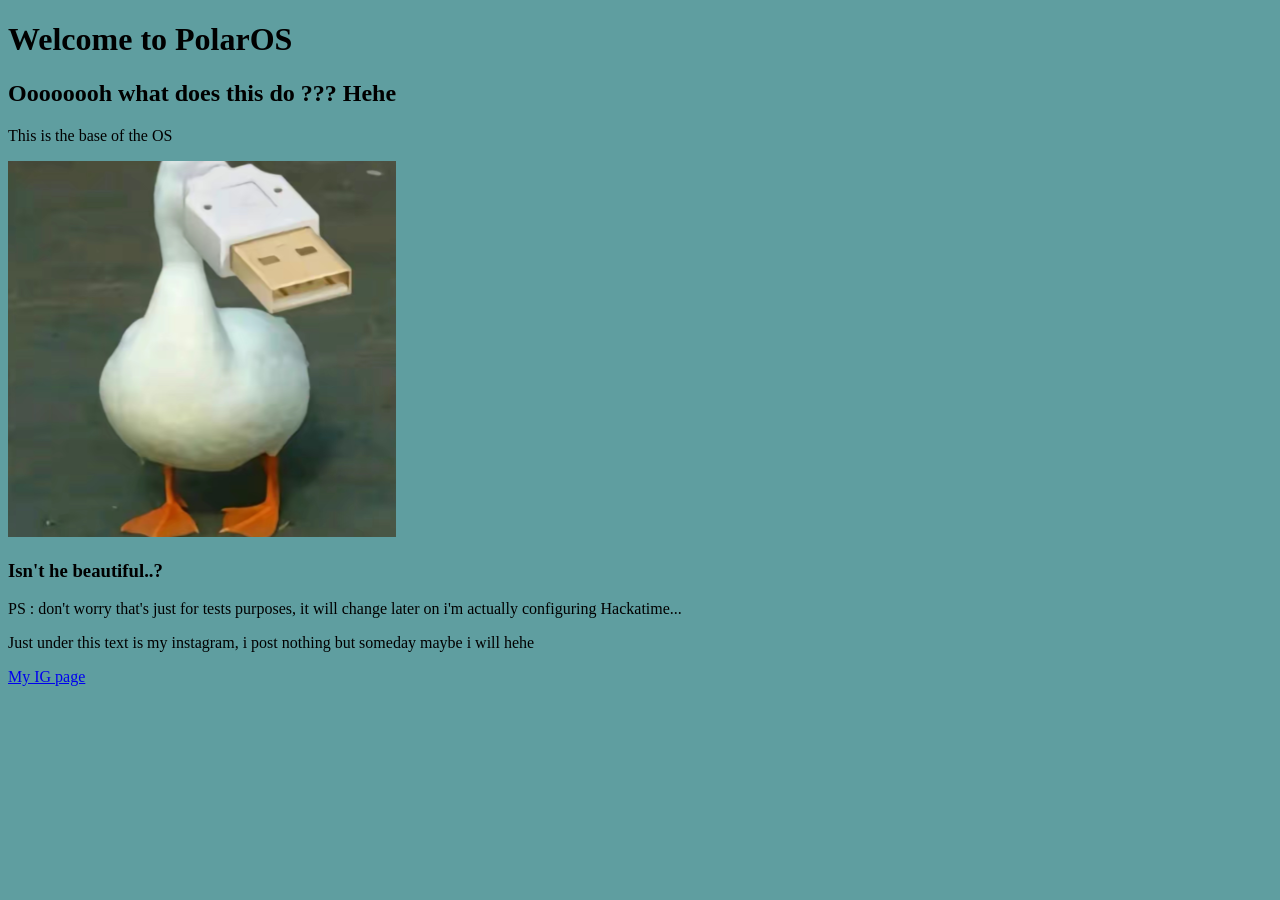
==== ressources/index.html @ 50333b44 "Test Commit" ====
<!DOCTYPE html>

<html>

    <body style="background-color: cadetblue;">

        <h1> Welcome to PolarOS </h1>

        <h2> Oooooooh what does this do ??? Hehe </h2>

        <p> This is the base of the OS</p>

        <img style="width: 388px; height: 376px" src="./Coucoucoincoin.png" />

        <h3> Isn't he beautiful..?</h3>

        <p>PS : don't worry that's just for tests purposes, it will change later on i'm actually configuring Hackatime...</p>

        <p> Just under this text is my instagram, i post nothing but someday maybe i will hehe</p>

        <a href="https://www.instagram.com/polarops_72/">My IG page</a>

    </body>


</html>
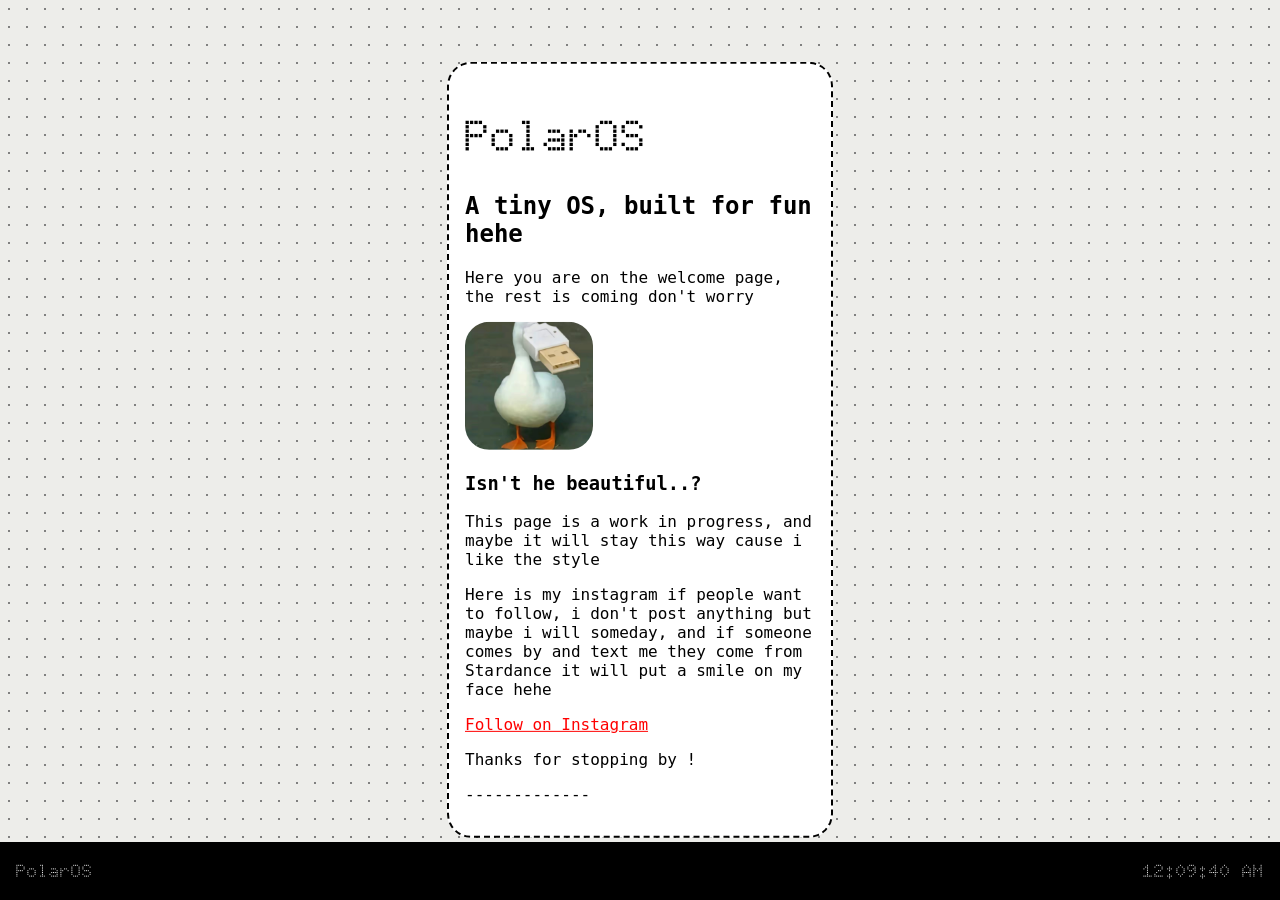
==== commit 089e7093: "2nd Test" ====
--- a/ressources/index.html
+++ b/ressources/index.html
@@ -1,26 +1,41 @@
 <!DOCTYPE html>
+ 
+<html>
+ 
+    <head>
+        <link href="https://fonts.googleapis.com/css2?family=Doto:wght@900&display=swap" rel="stylesheet">
+    </head>
+ 
+    <body style="background-color: rgb(237, 237, 234); font-family: Andale Mono, monospace; color: black;
+                background-image: radial-gradient(gray 1px, transparent 1px); background-size: 18px 18px;">
+ 
+        <div id="welcome" style="background-color: white; border: 2px dashed black; border-radius: 24px; width: 350px; padding: 16px;
+                    position: absolute; top: 50%; left: 50%; transform: translate(-50%, -50%)">
+ 
+            <h1 style="font-family: Doto, monospace; font-size: 44px;"> PolarOS </h1>
+            <h2> A tiny OS, built for fun hehe </h2>
+            <p> Here you are on the welcome page, the rest is coming don't worry</p>
+            <img style="width: 128px; height: 128px; border-radius: 24px; object-fit: cover;" src="./Coucoucoincoin.png" />
+            <h3> Isn't he beautiful..?</h3>
+            <p> This page is a work in progress, and maybe it will stay this way cause i like the style</p>
+            <p> Here is my instagram if people want to follow, i don't post anything but maybe i will someday, 
+                and if someone comes by and text me they come from Stardance it will put a smile on my face hehe </p>
+            <a href="https://www.instagram.com/polarops_72/" style="color: red;">Follow on Instagram</a>
+            <p> Thanks for stopping by !</p>
+            <p>-------------</p>
 
-<html>
+        </div>
+ 
+        <div style="display: flex; justify-content: space-between; position: fixed; bottom: 0; left: 0; right: 0;
+                    padding: 0 16px; background-color: black; color: white; font-family: Doto, monospace; font-size: 18px;">
+            <p> PolarOS </p>
+            <p><time id="timeElement" datetime="">--:--:--</time></p>
+        </div>
 
-    <body style="background-color: cadetblue;">
+        <script src="script.js"></script>
 
-        <h1> Welcome to PolarOS </h1>
-
-        <h2> Oooooooh what does this do ??? Hehe </h2>
-
-        <p> This is the base of the OS</p>
-
-        <img style="width: 388px; height: 376px" src="./Coucoucoincoin.png" />
-
-        <h3> Isn't he beautiful..?</h3>
-
-        <p>PS : don't worry that's just for tests purposes, it will change later on i'm actually configuring Hackatime...</p>
-
-        <p> Just under this text is my instagram, i post nothing but someday maybe i will hehe</p>
-
-        <a href="https://www.instagram.com/polarops_72/">My IG page</a>
+    
 
     </body>
-
-
+ 
 </html>
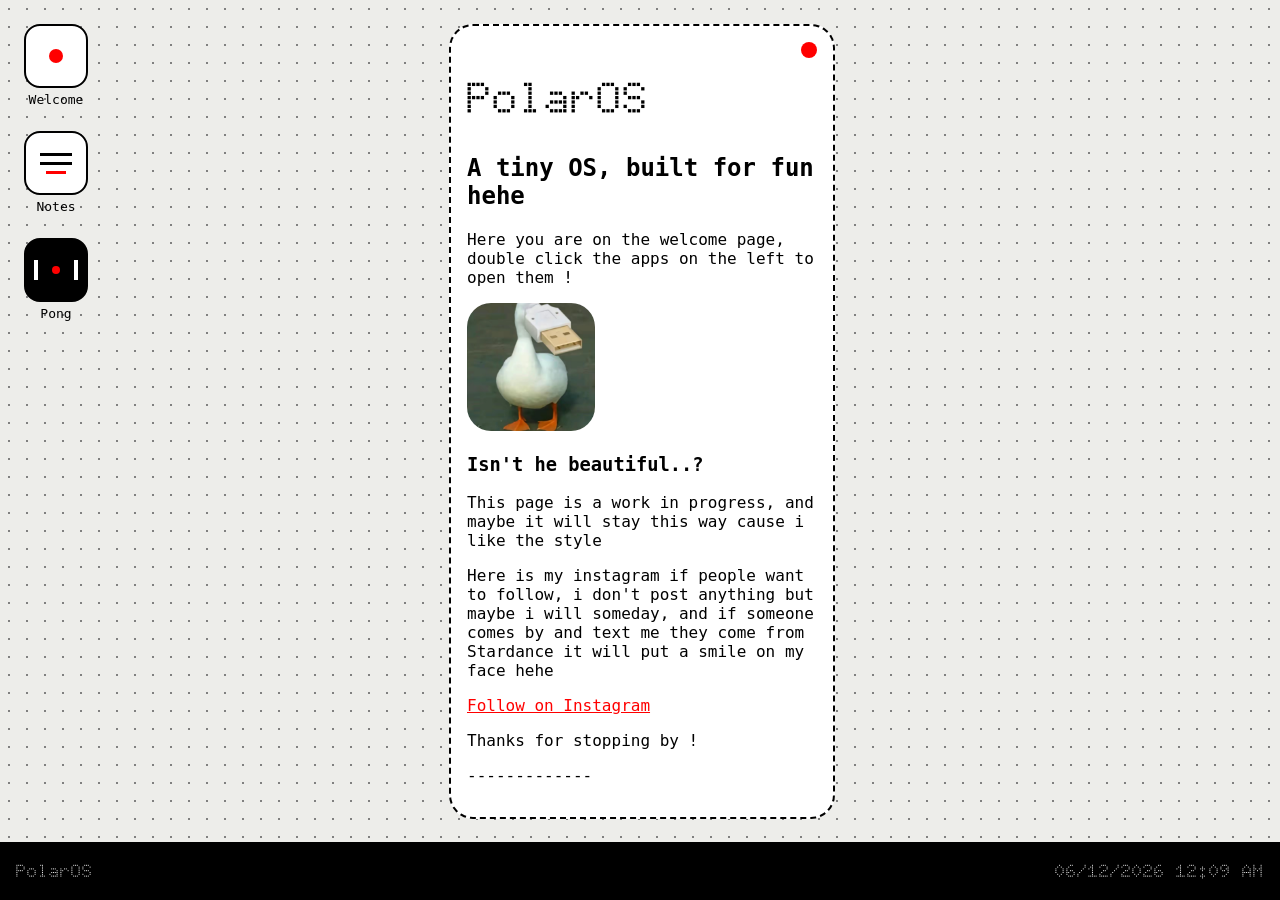
==== commit 11ec6f77: "General" ====
--- a/ressources/index.html
+++ b/ressources/index.html
@@ -1,41 +1,121 @@
 <!DOCTYPE html>
- 
+
 <html>
- 
+
     <head>
         <link href="https://fonts.googleapis.com/css2?family=Doto:wght@900&display=swap" rel="stylesheet">
+        <link rel="stylesheet" href="style.css">
     </head>
- 
+
     <body style="background-color: rgb(237, 237, 234); font-family: Andale Mono, monospace; color: black;
                 background-image: radial-gradient(gray 1px, transparent 1px); background-size: 18px 18px;">
- 
-        <div id="welcome" style="background-color: white; border: 2px dashed black; border-radius: 24px; width: 350px; padding: 16px;
-                    position: absolute; top: 50%; left: 50%; transform: translate(-50%, -50%)">
- 
-            <h1 style="font-family: Doto, monospace; font-size: 44px;"> PolarOS </h1>
+
+        <!-- Icônes du bureau -->
+        <div id="desktopApps">
+
+            <div class="icon" id="welcomeIcon">
+                <div class="iconimage">
+                    <div style="width: 14px; height: 14px; border-radius: 50%; background-color: red;"></div>
+                </div>
+                <p>Welcome</p>
+            </div>
+
+            <div class="icon" id="notesIcon">
+                <div class="iconimage" style="flex-direction: column; gap: 6px;">
+                    <div style="width: 32px; height: 3px; background-color: black;"></div>
+                    <div style="width: 32px; height: 3px; background-color: black;"></div>
+                    <div style="width: 20px; height: 3px; background-color: red;"></div>
+                </div>
+                <p>Notes</p>
+            </div>
+
+            <div class="icon" id="pongIcon">
+                <div class="iconimage" style="background-color: black; justify-content: space-between; padding: 0px 8px;">
+                    <div style="width: 4px; height: 20px; background-color: white;"></div>
+                    <div style="width: 8px; height: 8px; border-radius: 50%; background-color: red;"></div>
+                    <div style="width: 4px; height: 20px; background-color: white;"></div>
+                </div>
+                <p>Pong</p>
+            </div>
+
+        </div>
+
+
+        <!-- Fenêtre : Welcome (la même qu'avant) -->
+        <div class="window" id="welcome" style="width: 350px; padding: 16px; top: 24px; left: calc(50% - 191px);
+                    max-height: calc(100vh - 140px); overflow-y: auto;">
+
+            <div class="closebutton" id="welcomeclose"></div>
+
+            <h1 id="welcomeheader" class="handle" style="font-family: Doto, monospace; font-size: 44px;"> PolarOS </h1>
             <h2> A tiny OS, built for fun hehe </h2>
-            <p> Here you are on the welcome page, the rest is coming don't worry</p>
+            <p> Here you are on the welcome page, double click the apps on the left to open them !</p>
             <img style="width: 128px; height: 128px; border-radius: 24px; object-fit: cover;" src="./Coucoucoincoin.png" />
             <h3> Isn't he beautiful..?</h3>
             <p> This page is a work in progress, and maybe it will stay this way cause i like the style</p>
-            <p> Here is my instagram if people want to follow, i don't post anything but maybe i will someday, 
+            <p> Here is my instagram if people want to follow, i don't post anything but maybe i will someday,
                 and if someone comes by and text me they come from Stardance it will put a smile on my face hehe </p>
             <a href="https://www.instagram.com/polarops_72/" style="color: red;">Follow on Instagram</a>
             <p> Thanks for stopping by !</p>
             <p>-------------</p>
 
         </div>
- 
-        <div style="display: flex; justify-content: space-between; position: fixed; bottom: 0; left: 0; right: 0;
-                    padding: 0 16px; background-color: black; color: white; font-family: Doto, monospace; font-size: 18px;">
-            <p> PolarOS </p>
+
+
+        <!-- Fenêtre : Notes -->
+        <div class="window" id="notes" style="width: 520px; padding: 16px; top: 60px; left: calc(50% - 276px); display: none;">
+
+            <div class="closebutton" id="notesclose"></div>
+
+            <h1 id="notesheader" class="handle" style="font-family: Doto, monospace; font-size: 36px; margin-top: 0px;"> Notes </h1>
+
+            <div style="display: flex; gap: 16px; height: 300px;">
+
+                <div style="width: 150px; display: flex; flex-direction: column; gap: 8px;">
+                    <button class="button" id="newnote"> + New note </button>
+                    <div id="sidebar" style="overflow-y: auto;"></div>
+                </div>
+
+                <div style="flex: 1; display: flex; flex-direction: column; gap: 8px;">
+                    <input id="notetitle" class="notefield" placeholder="Title" />
+                    <textarea id="notetext" class="notefield" style="flex: 1; resize: none;" placeholder="Write something hehe..."></textarea>
+                    <button class="button" id="deletenote" style="background-color: red;"> Delete </button>
+                </div>
+
+            </div>
+
+        </div>
+
+
+        <!-- Fenêtre : Pong -->
+        <div class="window" id="pong" style="width: 400px; padding: 16px; top: 80px; left: calc(50% - 216px); display: none;">
+
+            <div class="closebutton" id="pongclose"></div>
+
+            <h1 id="pongheader" class="handle" style="font-family: Doto, monospace; font-size: 36px; margin-top: 0px;"> Pong </h1>
+
+            <canvas id="pongcanvas" width="400" height="260" style="background-color: black; border-radius: 16px; display: block;"></canvas>
+
+            <p id="pongscore" style="font-family: Doto, monospace; font-size: 28px; text-align: center; margin: 12px 0px;"> 0 - 0 </p>
+
+            <div style="display: flex; justify-content: center; gap: 8px;">
+                <button class="button" id="pongauto"> Auto </button>
+                <button class="button" id="pongplayer" style="background-color: red;"> 1 Player </button>
+            </div>
+
+            <p style="font-size: 12px; text-align: center; color: gray;"> In 1 Player, move your mouse on the game (you are on the left) </p>
+
+        </div>
+
+
+        <!-- Barre du bas -->
+        <div id="bottom">
+            <p id="welcomeopen" style="cursor: pointer;"> PolarOS </p>
             <p><time id="timeElement" datetime="">--:--:--</time></p>
         </div>
 
         <script src="script.js"></script>
 
-    
+    </body>
 
-    </body>
- 
-</html>+</html>
--- a/ressources/style.css
+++ b/ressources/style.css
@@ -0,0 +1,127 @@
+/* ----- Le bureau ----- */
+
+body {
+    margin: 0px;
+    height: 100vh;
+    overflow: hidden;
+}
+
+#desktopApps {
+    padding: 16px;
+    display: flex;
+    flex-direction: column;
+    gap: 8px;
+    width: fit-content;
+}
+
+
+/* ----- Les icônes ----- */
+
+.icon {
+    text-align: center;
+    padding: 8px;
+    border-radius: 16px;
+    cursor: pointer;
+    user-select: none;
+}
+
+.iconimage {
+    width: 64px;
+    height: 64px;
+    box-sizing: border-box;
+    background-color: white;
+    border: 2px solid black;
+    border-radius: 16px;
+    display: flex;
+    align-items: center;
+    justify-content: center;
+}
+
+.icon p {
+    margin: 4px 0px 0px 0px;
+    font-size: 13px;
+}
+
+.selected {
+    background-color: white;
+    outline: 2px dashed red;
+}
+
+
+/* ----- Les fenêtres (même style que la carte d'avant) ----- */
+
+.window {
+    position: absolute;
+    background-color: white;
+    border: 2px dashed black;
+    border-radius: 24px;
+}
+
+.handle {
+    cursor: grab;
+    user-select: none;
+}
+
+.closebutton {
+    position: absolute;
+    top: 16px;
+    right: 16px;
+    width: 16px;
+    height: 16px;
+    border-radius: 50%;
+    background-color: red;
+    cursor: pointer;
+}
+
+
+/* ----- Les boutons et champs ----- */
+
+.button {
+    font-family: Andale Mono, monospace;
+    background-color: black;
+    color: white;
+    border: none;
+    border-radius: 999px;
+    padding: 8px 16px;
+    cursor: pointer;
+}
+
+.notefield {
+    font-family: Andale Mono, monospace;
+    font-size: 14px;
+    border: 2px dashed black;
+    border-radius: 12px;
+    padding: 8px;
+}
+
+.noteitem {
+    padding: 8px;
+    border-radius: 12px;
+    cursor: pointer;
+}
+
+.noteitem p {
+    margin: 0px;
+}
+
+.noteopen {
+    background-color: black;
+    color: white;
+}
+
+
+/* ----- La barre du bas ----- */
+
+#bottom {
+    display: flex;
+    justify-content: space-between;
+    position: fixed;
+    bottom: 0px;
+    left: 0px;
+    right: 0px;
+    padding: 0px 16px;
+    background-color: black;
+    color: white;
+    font-family: Doto, monospace;
+    font-size: 18px;
+}
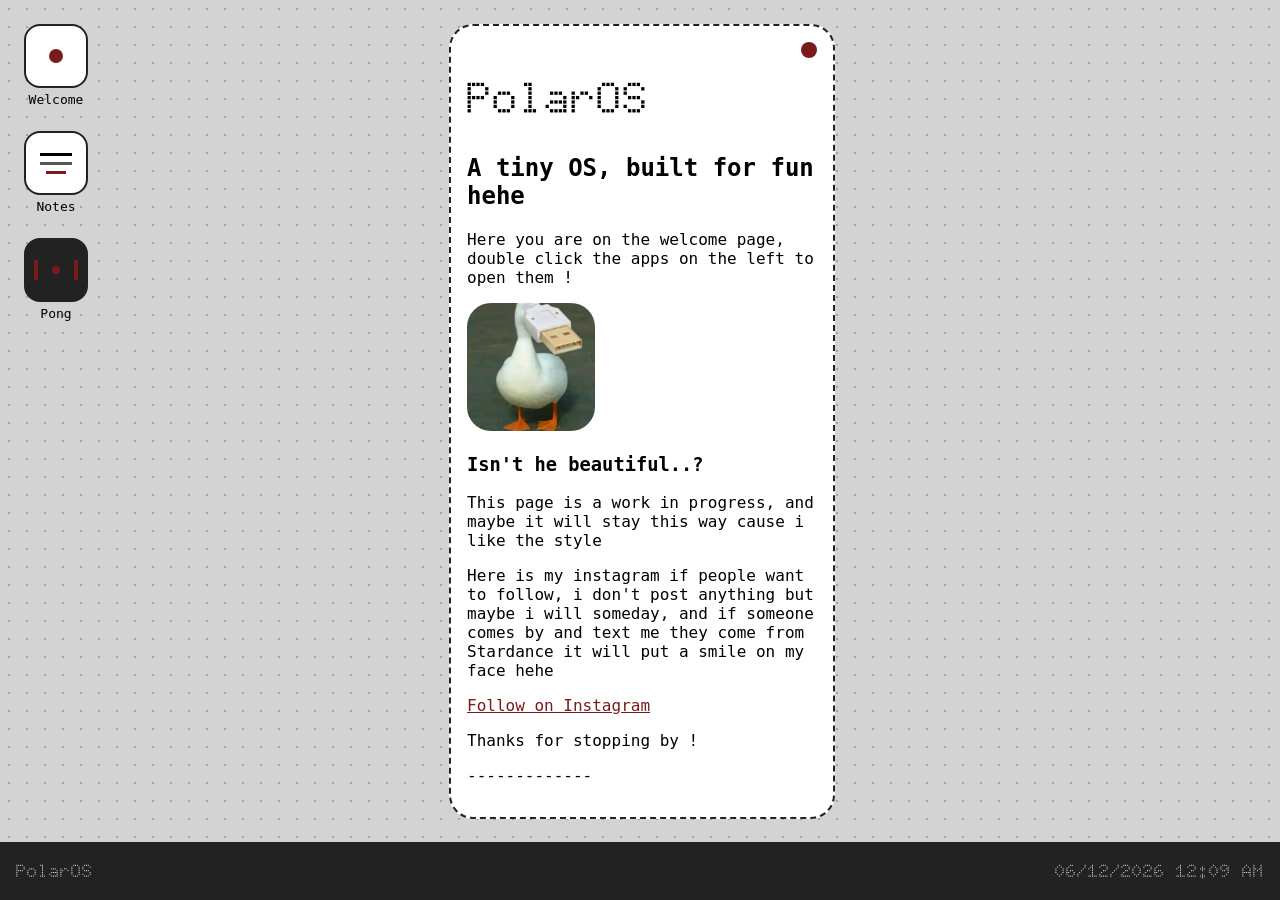
==== commit 2757c5f0: "Final" ====
--- a/ressources/index.html
+++ b/ressources/index.html
@@ -7,15 +7,19 @@
         <link rel="stylesheet" href="style.css">
     </head>
 
-    <body style="background-color: rgb(237, 237, 234); font-family: Andale Mono, monospace; color: black;
-                background-image: radial-gradient(gray 1px, transparent 1px); background-size: 18px 18px;">
+    <body style="background-color: rgb(211, 211, 211); font-family: Andale Mono, monospace; color: black;
+                background-image: radial-gradient(rgb(163, 163, 163) 1px, transparent 1px); background-size: 18px 18px;">
 
-        <!-- Icônes du bureau -->
+    <body style="background-color: rgb(211, 211, 211); font-family: Andale Mono, monospace; color: black;
+                background-image: radial-gradient(rgb(163, 163, 163) 1px, transparent 1px), linear-gradient(rgba(237, 237, 237, 0.85),
+                rgba(237, 237, 237, 0.85)), url(./montagne.jpg); background-size: 18px 18px, cover, cover;
+                background-position: center;">   
+
         <div id="desktopApps">
 
             <div class="icon" id="welcomeIcon">
                 <div class="iconimage">
-                    <div style="width: 14px; height: 14px; border-radius: 50%; background-color: red;"></div>
+                    <div style="width: 14px; height: 14px; border-radius: 50%; background-color: rgb(122, 27, 27);"></div>
                 </div>
                 <p>Welcome</p>
             </div>
@@ -23,17 +27,17 @@
             <div class="icon" id="notesIcon">
                 <div class="iconimage" style="flex-direction: column; gap: 6px;">
                     <div style="width: 32px; height: 3px; background-color: black;"></div>
-                    <div style="width: 32px; height: 3px; background-color: black;"></div>
-                    <div style="width: 20px; height: 3px; background-color: red;"></div>
+                    <div style="width: 32px; height: 3px; background-color: rgb(85, 84, 84);"></div>
+                    <div style="width: 20px; height: 3px; background-color: rgb(122, 27, 27);"></div>
                 </div>
                 <p>Notes</p>
             </div>
 
             <div class="icon" id="pongIcon">
-                <div class="iconimage" style="background-color: black; justify-content: space-between; padding: 0px 8px;">
-                    <div style="width: 4px; height: 20px; background-color: white;"></div>
-                    <div style="width: 8px; height: 8px; border-radius: 50%; background-color: red;"></div>
-                    <div style="width: 4px; height: 20px; background-color: white;"></div>
+                <div class="iconimage" style="background-color: rgb(34, 34, 34); justify-content: space-between; padding: 0px 8px;">
+                    <div style="width: 4px; height: 20px; background-color: rgb(122, 27, 27);"></div>
+                    <div style="width: 8px; height: 8px; border-radius: 50%; background-color: rgb(122, 27, 27);"></div>
+                    <div style="width: 4px; height: 20px; background-color: rgb(122, 27, 27);"></div>
                 </div>
                 <p>Pong</p>
             </div>
@@ -41,7 +45,7 @@
         </div>
 
 
-        <!-- Fenêtre : Welcome (la même qu'avant) -->
+      
         <div class="window" id="welcome" style="width: 350px; padding: 16px; top: 24px; left: calc(50% - 191px);
                     max-height: calc(100vh - 140px); overflow-y: auto;">
 
@@ -55,14 +59,14 @@
             <p> This page is a work in progress, and maybe it will stay this way cause i like the style</p>
             <p> Here is my instagram if people want to follow, i don't post anything but maybe i will someday,
                 and if someone comes by and text me they come from Stardance it will put a smile on my face hehe </p>
-            <a href="https://www.instagram.com/polarops_72/" style="color: red;">Follow on Instagram</a>
+            <a href="https://www.instagram.com/polarops_72/" style="color: rgb(122, 27, 27);">Follow on Instagram</a>
             <p> Thanks for stopping by !</p>
             <p>-------------</p>
 
         </div>
 
 
-        <!-- Fenêtre : Notes -->
+   
         <div class="window" id="notes" style="width: 520px; padding: 16px; top: 60px; left: calc(50% - 276px); display: none;">
 
             <div class="closebutton" id="notesclose"></div>
@@ -79,7 +83,7 @@
                 <div style="flex: 1; display: flex; flex-direction: column; gap: 8px;">
                     <input id="notetitle" class="notefield" placeholder="Title" />
                     <textarea id="notetext" class="notefield" style="flex: 1; resize: none;" placeholder="Write something hehe..."></textarea>
-                    <button class="button" id="deletenote" style="background-color: red;"> Delete </button>
+                    <button class="button" id="deletenote" style="background-color: rgb(122, 27, 27);"> Delete </button>
                 </div>
 
             </div>
@@ -87,7 +91,7 @@
         </div>
 
 
-        <!-- Fenêtre : Pong -->
+       
         <div class="window" id="pong" style="width: 400px; padding: 16px; top: 80px; left: calc(50% - 216px); display: none;">
 
             <div class="closebutton" id="pongclose"></div>
@@ -100,7 +104,7 @@
 
             <div style="display: flex; justify-content: center; gap: 8px;">
                 <button class="button" id="pongauto"> Auto </button>
-                <button class="button" id="pongplayer" style="background-color: red;"> 1 Player </button>
+                <button class="button" id="pongplayer" style="background-color: rgb(122, 27, 27);"> 1 Player </button>
             </div>
 
             <p style="font-size: 12px; text-align: center; color: gray;"> In 1 Player, move your mouse on the game (you are on the left) </p>
@@ -108,7 +112,7 @@
         </div>
 
 
-        <!-- Barre du bas -->
+       
         <div id="bottom">
             <p id="welcomeopen" style="cursor: pointer;"> PolarOS </p>
             <p><time id="timeElement" datetime="">--:--:--</time></p>
--- a/ressources/style.css
+++ b/ressources/style.css
@@ -1,4 +1,4 @@
-/* ----- Le bureau ----- */
+
 
 body {
     margin: 0px;
@@ -15,7 +15,7 @@
 }
 
 
-/* ----- Les icônes ----- */
+
 
 .icon {
     text-align: center;
@@ -30,7 +30,7 @@
     height: 64px;
     box-sizing: border-box;
     background-color: white;
-    border: 2px solid black;
+    border: 2px solid rgb(34, 34, 34);
     border-radius: 16px;
     display: flex;
     align-items: center;
@@ -44,16 +44,16 @@
 
 .selected {
     background-color: white;
-    outline: 2px dashed red;
+    outline: 2px dashed rgb(122, 27, 27);
 }
 
 
-/* ----- Les fenêtres (même style que la carte d'avant) ----- */
+
 
 .window {
     position: absolute;
     background-color: white;
-    border: 2px dashed black;
+    border: 2px dashed rgb(34, 34, 34);
     border-radius: 24px;
 }
 
@@ -69,16 +69,16 @@
     width: 16px;
     height: 16px;
     border-radius: 50%;
-    background-color: red;
+    background-color: rgb(122, 27, 27);
     cursor: pointer;
 }
 
 
-/* ----- Les boutons et champs ----- */
+
 
 .button {
     font-family: Andale Mono, monospace;
-    background-color: black;
+    background-color: rgb(34, 34, 34);
     color: white;
     border: none;
     border-radius: 999px;
@@ -89,7 +89,7 @@
 .notefield {
     font-family: Andale Mono, monospace;
     font-size: 14px;
-    border: 2px dashed black;
+    border: 2px dashed rgb(34, 34, 34);
     border-radius: 12px;
     padding: 8px;
 }
@@ -105,12 +105,12 @@
 }
 
 .noteopen {
-    background-color: black;
+    background-color: rgb(34, 34, 34);
     color: white;
 }
 
 
-/* ----- La barre du bas ----- */
+
 
 #bottom {
     display: flex;
@@ -120,7 +120,7 @@
     left: 0px;
     right: 0px;
     padding: 0px 16px;
-    background-color: black;
+    background-color: rgb(34, 34, 34);
     color: white;
     font-family: Doto, monospace;
     font-size: 18px;
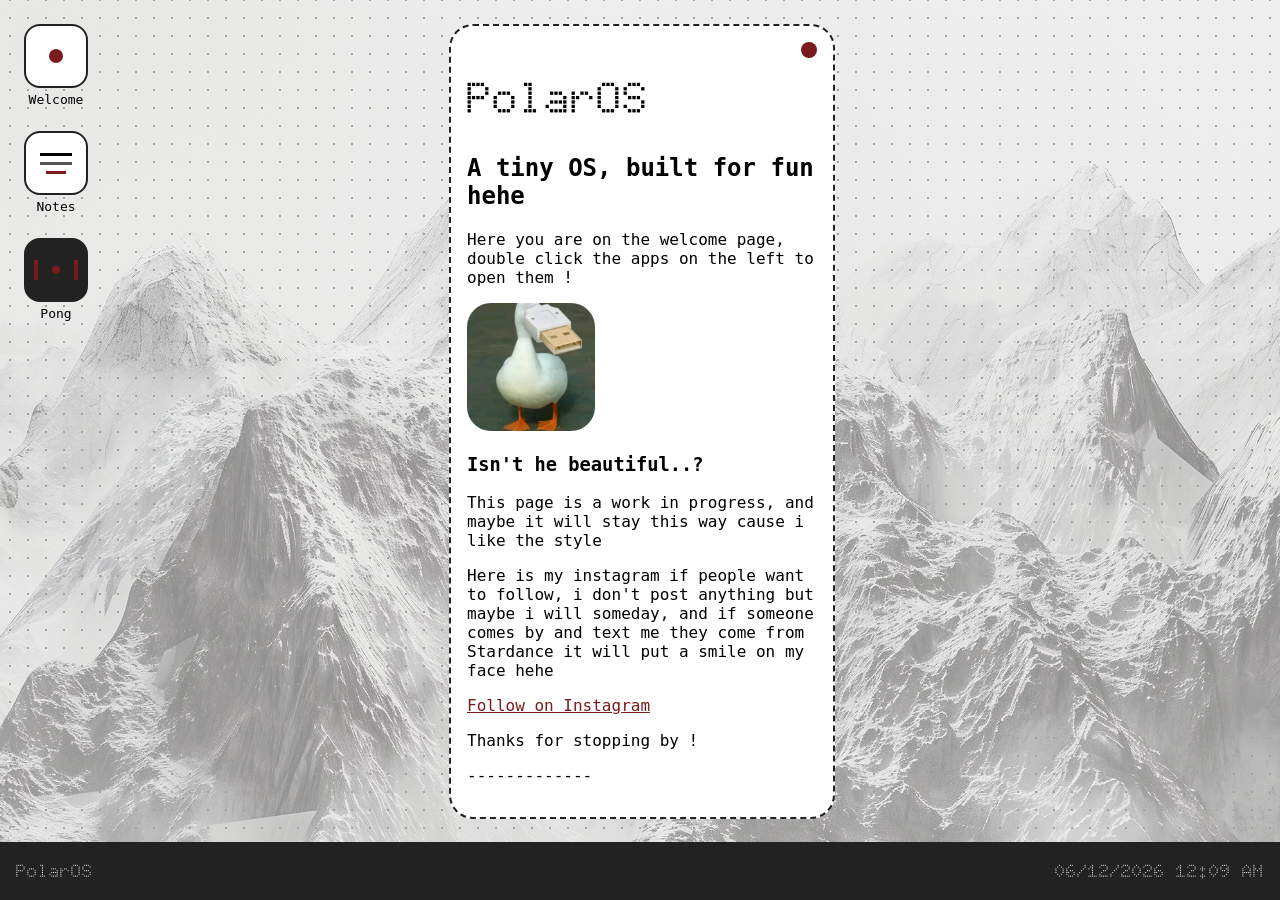
==== commit 4800f060: "Final version of the index.html file with all the necessary changes and improvements made." ====
--- a/ressources/index.html
+++ b/ressources/index.html
@@ -8,11 +8,8 @@
     </head>
 
     <body style="background-color: rgb(211, 211, 211); font-family: Andale Mono, monospace; color: black;
-                background-image: radial-gradient(rgb(163, 163, 163) 1px, transparent 1px); background-size: 18px 18px;">
-
-    <body style="background-color: rgb(211, 211, 211); font-family: Andale Mono, monospace; color: black;
-                background-image: radial-gradient(rgb(163, 163, 163) 1px, transparent 1px), linear-gradient(rgba(237, 237, 237, 0.85),
-                rgba(237, 237, 237, 0.85)), url(./montagne.jpg); background-size: 18px 18px, cover, cover;
+                background-image: radial-gradient(rgb(163, 163, 163) 1px, transparent 1px), linear-gradient(rgba(237, 237, 237, 0.5),
+                rgba(237, 237, 237, 0.5)), url(./montagne.jpg); background-size: 18px 18px, cover, cover;
                 background-position: center;">   
 
         <div id="desktopApps">
